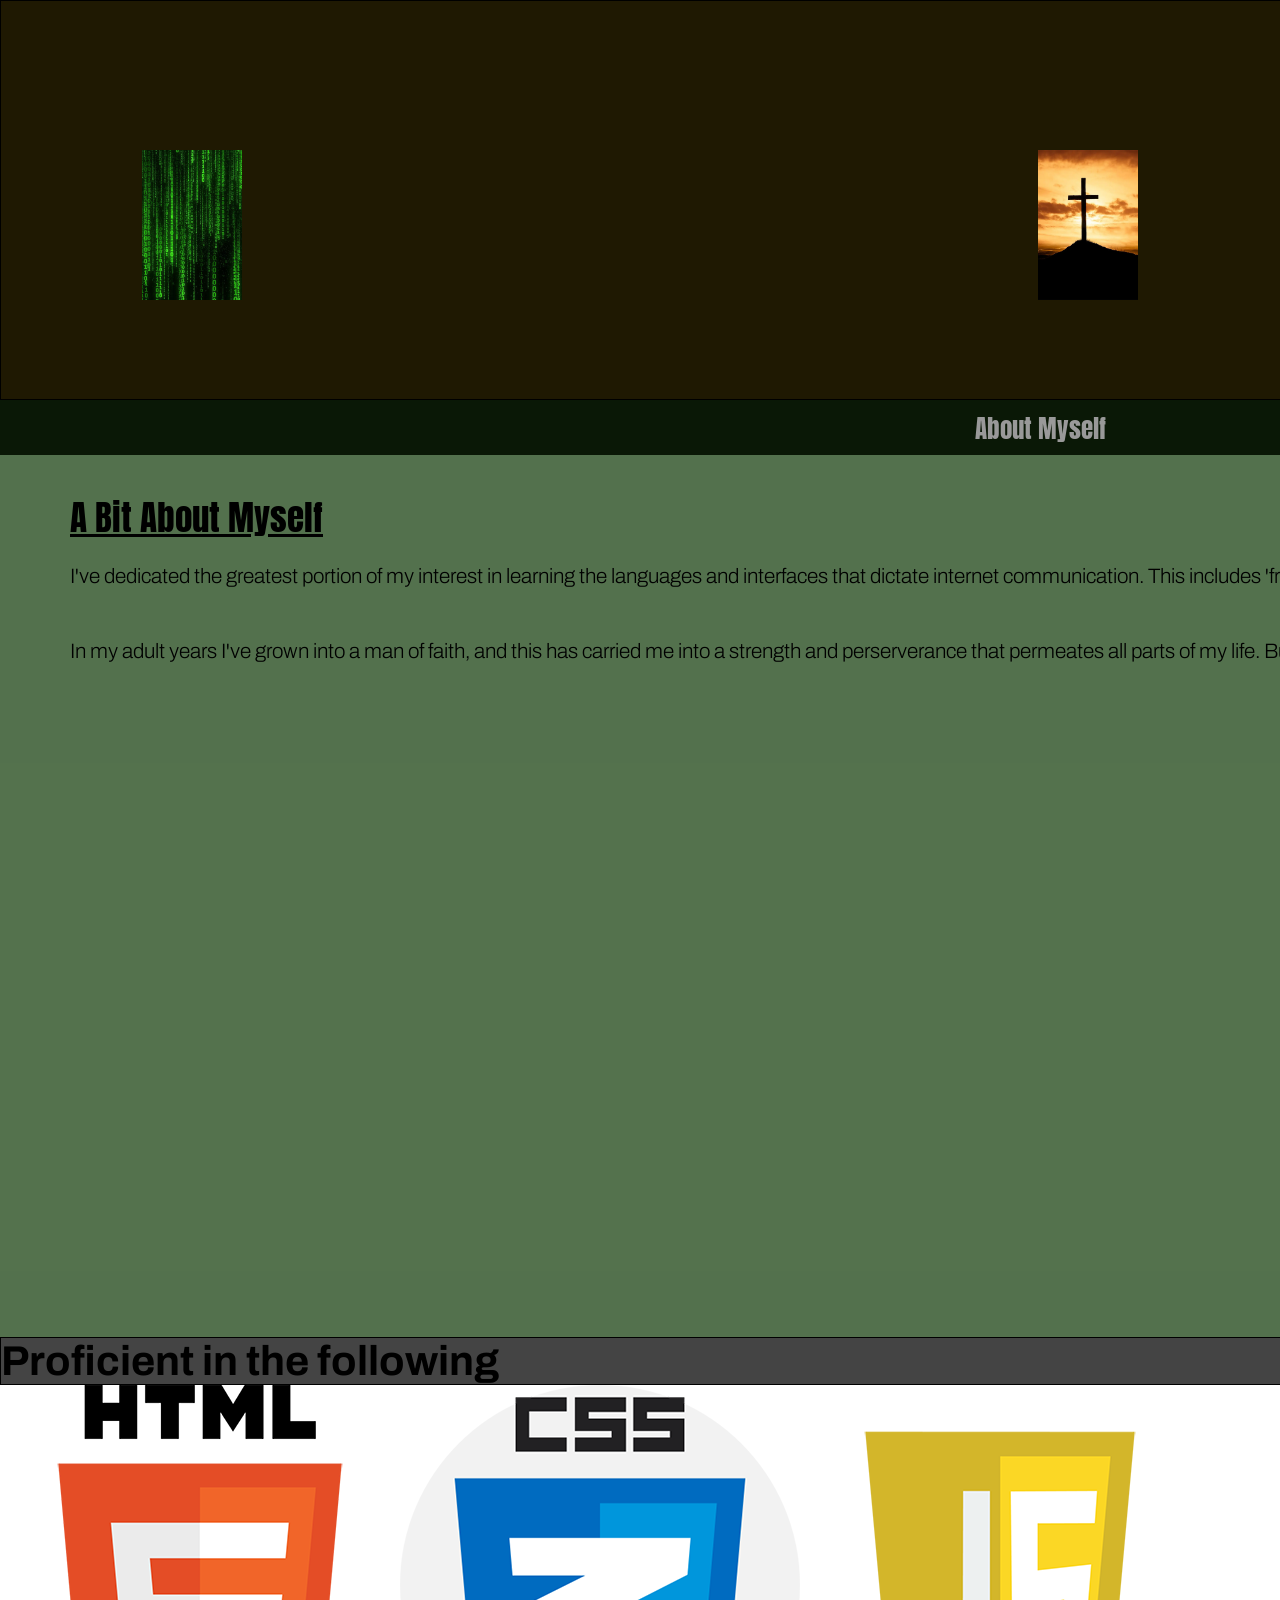
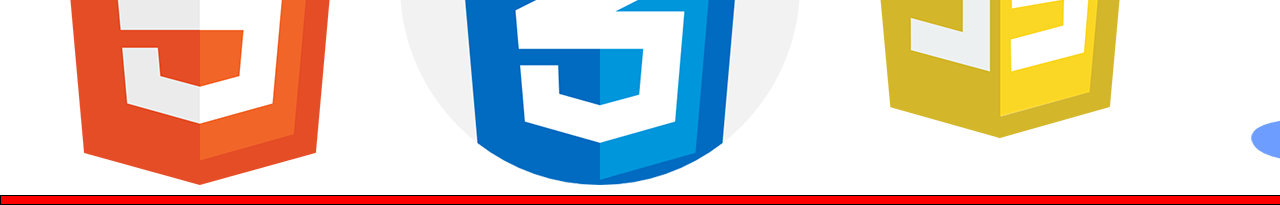
==== index.html @ fcc53cfa "Skills updated" ====
<!DOCTYPE html>
<html lang="en">

<head>
  <meta charset="UTF-8">
  <meta name="viewport" content="width=device-width, initial-scale=1.0">
  <link rel="preconnect" href="https://fonts.googleapis.com">
  <link rel="preconnect" href="https://fonts.gstatic.com" crossorigin>
  <link href="https://fonts.googleapis.com/css2?family=Archivo:ital,wght@0,100..900;1,100..900&display=swap" rel="stylesheet">
  <link rel="preconnect" href="https://fonts.googleapis.com">
  <link rel="preconnect" href="https://fonts.gstatic.com" crossorigin>
  <link href="https://fonts.googleapis.com/css2?family=Anton&family=Archivo:ital,wght@0,100..900;1,100..900&display=swap" rel="stylesheet">
  <link rel="stylesheet" href="css/app.css">
  <script src="scripts/app.js" defer></script>
  <title>Document</title>
</head>

<body>
  <div id="container">
    <div id="header">
      <h1 id="hTitle"></h1>
      <img id="img1" class="image" src="assets/images/matrix.png">
      <img id="img2" class="image" src="assets/images/Cross.png">
      <div id = "leftandright">
        <div id="left"></div>
        <div id="right"></div>
      </div>
    </div>
    <div id="nav">
      <a href="#about" title="About Myself">About Myself</a>
      <a href="#skl" title="My Skills">My Skills</a>
      <a href="#myw" title="My Work">My Work</a>
      <a href="#books" title="What I've Read">Books</a>
      <a href="#movies" title="What I've Seen">Movies</a>
    </div>
    <div id="about">
      <h1>
        A Bit About Myself
      </h1>
      <p>I've dedicated the greatest portion of my interest in learning the languages and interfaces that dictate internet communication. This includes 'front-end' and 'back-end' development. </p>
      <p>In my adult years I've grown into a man of faith, and this has carried me into a strength and perserverance that permeates all parts of my life. But most of all in my capacity to learn. 
      </p>
    </div>
      <div id="room">
      <img id="roompic" src="assets/images/poss1.jpg" alt="room">
    </div>
    <div id="skills">
     <h1>Proficient in the following</h1>
    </div>
    
    <img src="assets/images/HTML5logors.png" alt="HTML5 logo">
    <img src="assets/images/csslogors.png" alt="CSS logo">
    <img src="assets/images/jslogors.png" alt="JS logo">
    <img src="assets/images/javalogors.png" alt="JAVA logo">
    <img src="assets/images/vsclogors.png" alt="VSC logo">
    <img src="assets/images/gitlogors.png" alt="Git logo">
    <img src="assets/images/figmalogors.png" alt="Figma logo">
    <img src="assets/images/xdlogors.png" alt="XD logo">
    <img src="assets/images/PSlogors.png" alt="Photoshop logo">
    <img src="assets/images/illlogors.png" alt="Illustrator logo">
      
      
  

<footer></footer>
</div>
</body>

</html>
---- css/app.css ----
*{
  margin:0;
  padding:0;
  box-sizing:border-box;
  scroll-behavior: smooth;
}

body{
  font-size: 1.3em;
  font-family: "Archivo", sans-serif;
  font-optical-sizing: auto;
  font-weight: 250;
  font-style: normal;
  
}
#container{
  display:grid;
  width: 100%;
  grid-template-columns: repeat(12, 1fr);
  grid-auto-rows: minmax(10px,auto);
  grid-template-areas:
    "hdr hdr hdr hdr hdr hdr hdr hdr hdr hdr hdr hdr"
    "nav nav nav nav nav nav nav nav nav nav nav nav"
    "abt abt abt abt abt abt abt pic pic pic pic pic"
    "abt abt abt abt abt abt abt pic pic pic pic pic"
    "skl skl skl skl skl skl skl skl skl skl skl skl"
    "bks bks bks bks bks bks bks bks bks bks bks bks"
    "mov mov mov mov mov mov mov mov mov mov mov mov"
    "ftr ftr ftr ftr ftr ftr ftr ftr ftr ftr ftr ftr";
}

  #header{
    display: grid;
    grid-area: hdr;
    width:100%;
    height: 400px;
    border: 1px solid #000;
    background: #1f1902;
    color: #fff;
    text-align:center;
    padding-top: 200px;
   }
  #header>h1{
    position: absolute;
    width: 100%;
    top: 200px;
    margin: 0 auto;
    text-align:center;
    font-family: "Archivo", sans-serif;
    font-optical-sizing: auto;
    font-weight: 250;
    font-style: normal;
    font-size: 1.5em;
}

.image{
  position: absolute;
  top: 0;
  left: 50%;
  transform: translateX(-50%);
  transition: all 1s ease;
  width: 100px;
  height: 150px;
}
#leftandright{
  position: relative;
  height: 100px;
  top: 100px;
}
#left{
  position: relative;
  float:left;
  left: 14%;
}
#right{
  position: absolute;
  float:left;
  right: 13.7%;
}
#nav{
  display: grid;
  grid-area: nav;
  grid-template-columns: repeat(5, 1fr);
  padding: 0 20%;
  width: 100%;
  height: 55px;
  background: #0a1806;
  padding-top: 10px; 
  text-align:center;
}

#nav>a{
  font-family: "Anton", sans-serif;
  font-weight:50;
  font-style: normal;
  color: #999;
  text-decoration: none;
  font-size: 1.2em;
  }
  #about{
    display: grid;
    grid-area: abt;
    grid-template-columns: repeat(1, 1fr);
    grid-template-rows: 75px 75px 75px;
    width:100%;
    padding-top: 35px;
    padding-left:35px;
    padding-right: 70px;
    background: #0b3602b3;
}

    #about>h1{
      display: block;
      width: 100%;
      font-family: "Anton", sans-serif;
      font-weight:50;
      font-style: normal;
      color: #000;
      text-decoration:underline;
      font-size: 1.7em;
     
      padding-left:35px;
    }
    #about>p{
      padding-left:35px;
    }
    #room{
      display:grid;
      grid-area:pic;
      grid-template-columns: repeat(1, 1fr);
      background: #0b3602b3;
      padding-top:70px;
      }
    #roompic{
      width: 90%;
      border: 3px solid #000;
      border-radius: 20px;
      }
  #skills{
    display: grid;
    grid-area: skl;
    width:100%;
    border: 1px solid #000;
    background: #444;
}
  #books{
    display: grid;
    grid-area: bks;
    width:100%;
    border: 1px solid #000;
     background: #666;
}
  #movies{
    display: grid;
    grid-area: mov;
    width:100%;
    border: 1px solid #000;
     background: #777;
}
  footer{
    display: grid;
    grid-area: ftr;
    background: red;
    border: 1px solid #000;
}
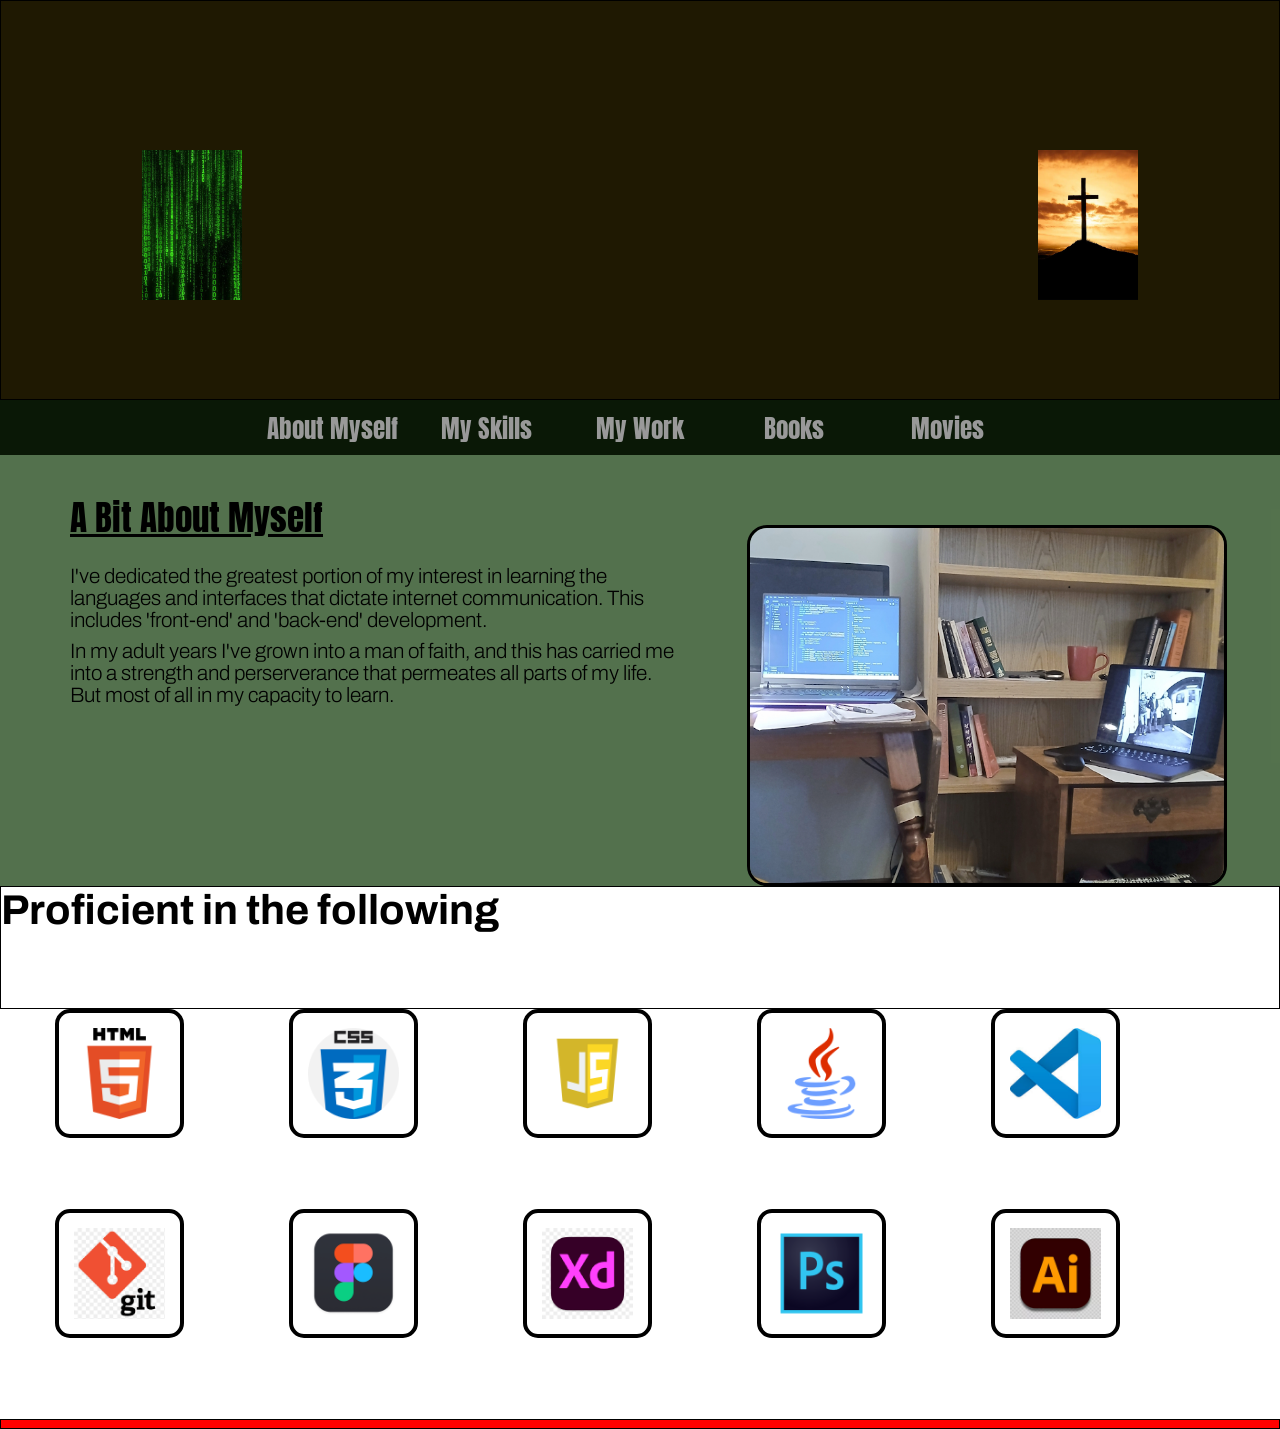
==== commit 08f7a8f0: "Graphical skills update" ====
--- a/index.html
+++ b/index.html
@@ -47,18 +47,18 @@
     <div id="skills">
      <h1>Proficient in the following</h1>
     </div>
-    
-    <img src="assets/images/HTML5logors.png" alt="HTML5 logo">
-    <img src="assets/images/csslogors.png" alt="CSS logo">
-    <img src="assets/images/jslogors.png" alt="JS logo">
-    <img src="assets/images/javalogors.png" alt="JAVA logo">
-    <img src="assets/images/vsclogors.png" alt="VSC logo">
-    <img src="assets/images/gitlogors.png" alt="Git logo">
-    <img src="assets/images/figmalogors.png" alt="Figma logo">
-    <img src="assets/images/xdlogors.png" alt="XD logo">
-    <img src="assets/images/PSlogors.png" alt="Photoshop logo">
-    <img src="assets/images/illlogors.png" alt="Illustrator logo">
-      
+    <div id="skillsL">
+    <img class="sLogo" src="assets/images/HTML5logors.png" alt="HTML5 logo">
+    <img class="sLogo" src="assets/images/csslogors.png" alt="CSS logo">
+    <img class="sLogo" src="assets/images/jslogors.png" alt="JS logo">
+    <img class="sLogo" src="assets/images/javalogors.png" alt="JAVA logo">
+    <img class="sLogo" src="assets/images/vsclogors.png" alt="VSC logo">
+    <img class="sLogo" src="assets/images/gitlogors.png" alt="Git logo">
+    <img class="sLogo" src="assets/images/figmalogors.png" alt="Figma logo">
+    <img class="sLogo" src="assets/images/xdlogors.png" alt="XD logo">
+    <img class="sLogo" src="assets/images/PSlogors.png" alt="Photoshop logo">
+    <img class="sLogo" src="assets/images/illlogors.png" alt="Illustrator logo">
+    </div> 
       
   
 
--- a/css/app.css
+++ b/css/app.css
@@ -24,7 +24,7 @@
     "abt abt abt abt abt abt abt pic pic pic pic pic"
     "abt abt abt abt abt abt abt pic pic pic pic pic"
     "skl skl skl skl skl skl skl skl skl skl skl skl"
-    "bks bks bks bks bks bks bks bks bks bks bks bks"
+    "slk slk slk slk slk slk slk slk slk slk slk slk"
     "mov mov mov mov mov mov mov mov mov mov mov mov"
     "ftr ftr ftr ftr ftr ftr ftr ftr ftr ftr ftr ftr";
 }
@@ -139,10 +139,25 @@
   #skills{
     display: grid;
     grid-area: skl;
+    padding-bottom: 75px;
     width:100%;
     border: 1px solid #000;
-    background: #444;
-}
+   }
+  #skillsL{
+    display: grid;
+    grid-area: slk;
+    width: 100%;
+    grid-template-columns: repeat(5, 1fr);
+    grid-template-rows:200px 200px;
+    padding:0 55px;
+  }
+  .sLogo{
+    width:55%;
+    padding: 15px;
+    
+    border: 4px solid #000;
+    border-radius: 15px;
+  }
   #books{
     display: grid;
     grid-area: bks;
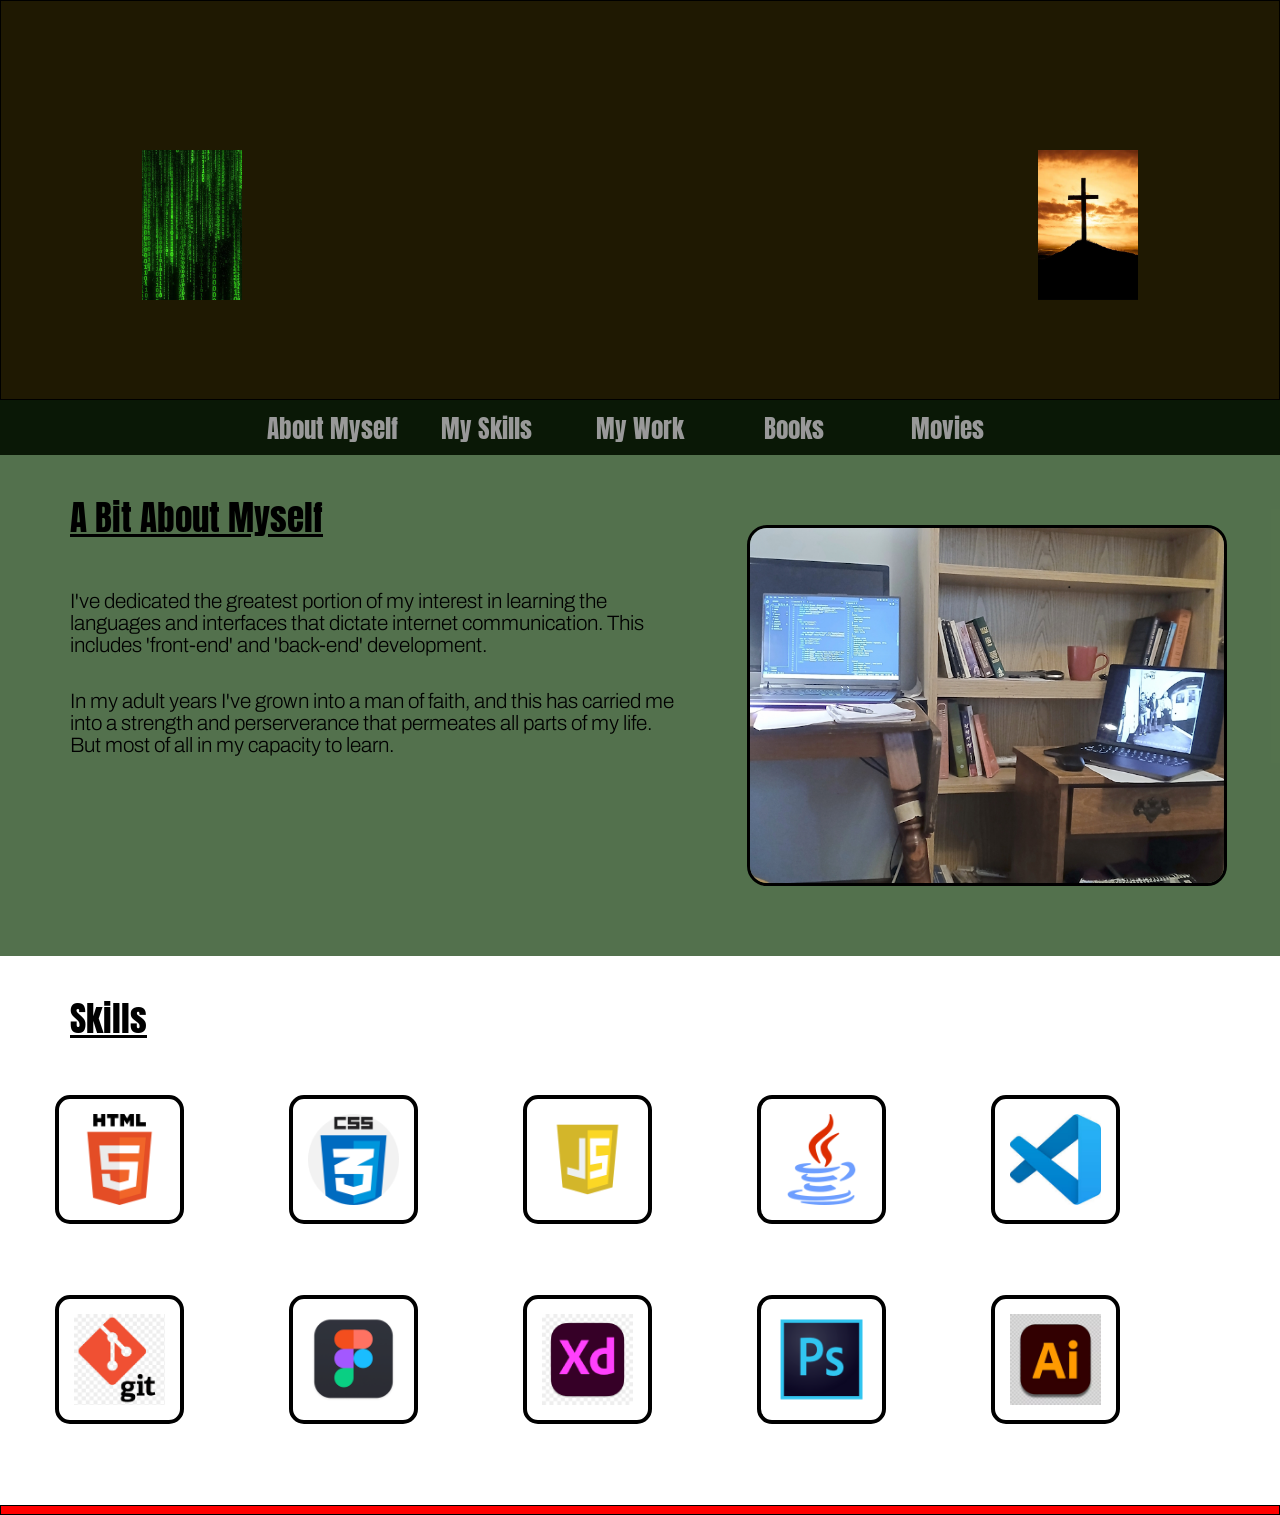
==== commit c0e01d4f: "Positioning Skills update" ====
--- a/index.html
+++ b/index.html
@@ -28,7 +28,7 @@
     </div>
     <div id="nav">
       <a href="#about" title="About Myself">About Myself</a>
-      <a href="#skl" title="My Skills">My Skills</a>
+      <a href="#skills" title="My Skills">My Skills</a>
       <a href="#myw" title="My Work">My Work</a>
       <a href="#books" title="What I've Read">Books</a>
       <a href="#movies" title="What I've Seen">Movies</a>
@@ -45,7 +45,7 @@
       <img id="roompic" src="assets/images/poss1.jpg" alt="room">
     </div>
     <div id="skills">
-     <h1>Proficient in the following</h1>
+     <h1>Skills</h1>
     </div>
     <div id="skillsL">
     <img class="sLogo" src="assets/images/HTML5logors.png" alt="HTML5 logo">
--- a/css/app.css
+++ b/css/app.css
@@ -101,15 +101,13 @@
     display: grid;
     grid-area: abt;
     grid-template-columns: repeat(1, 1fr);
-    grid-template-rows: 75px 75px 75px;
+    grid-template-rows: 100px 100px 90px;
     width:100%;
-    padding-top: 35px;
-    padding-left:35px;
+    padding:35px;
     padding-right: 70px;
     background: #0b3602b3;
 }
-
-    #about>h1{
+  #about>h1{
       display: block;
       width: 100%;
       font-family: "Anton", sans-serif;
@@ -118,7 +116,6 @@
       color: #000;
       text-decoration:underline;
       font-size: 1.7em;
-     
       padding-left:35px;
     }
     #about>p{
@@ -130,6 +127,7 @@
       grid-template-columns: repeat(1, 1fr);
       background: #0b3602b3;
       padding-top:70px;
+      padding-bottom: 70px;
       }
     #roompic{
       width: 90%;
@@ -139,10 +137,21 @@
   #skills{
     display: grid;
     grid-area: skl;
-    padding-bottom: 75px;
+    grid-template-columns: repeat(1, 1fr);
+    
+    padding: 35px;
+    padding-left: 70px;
+    padding-bottom: 50px;
     width:100%;
-    border: 1px solid #000;
-   }
+  }
+  #skills>h1{
+    font-family: "Anton", sans-serif;
+      font-weight:50;
+      font-style: normal;
+      color: #000;
+      text-decoration:underline;
+      font-size: 1.7em;
+  }
   #skillsL{
     display: grid;
     grid-area: slk;
@@ -154,7 +163,6 @@
   .sLogo{
     width:55%;
     padding: 15px;
-    
     border: 4px solid #000;
     border-radius: 15px;
   }
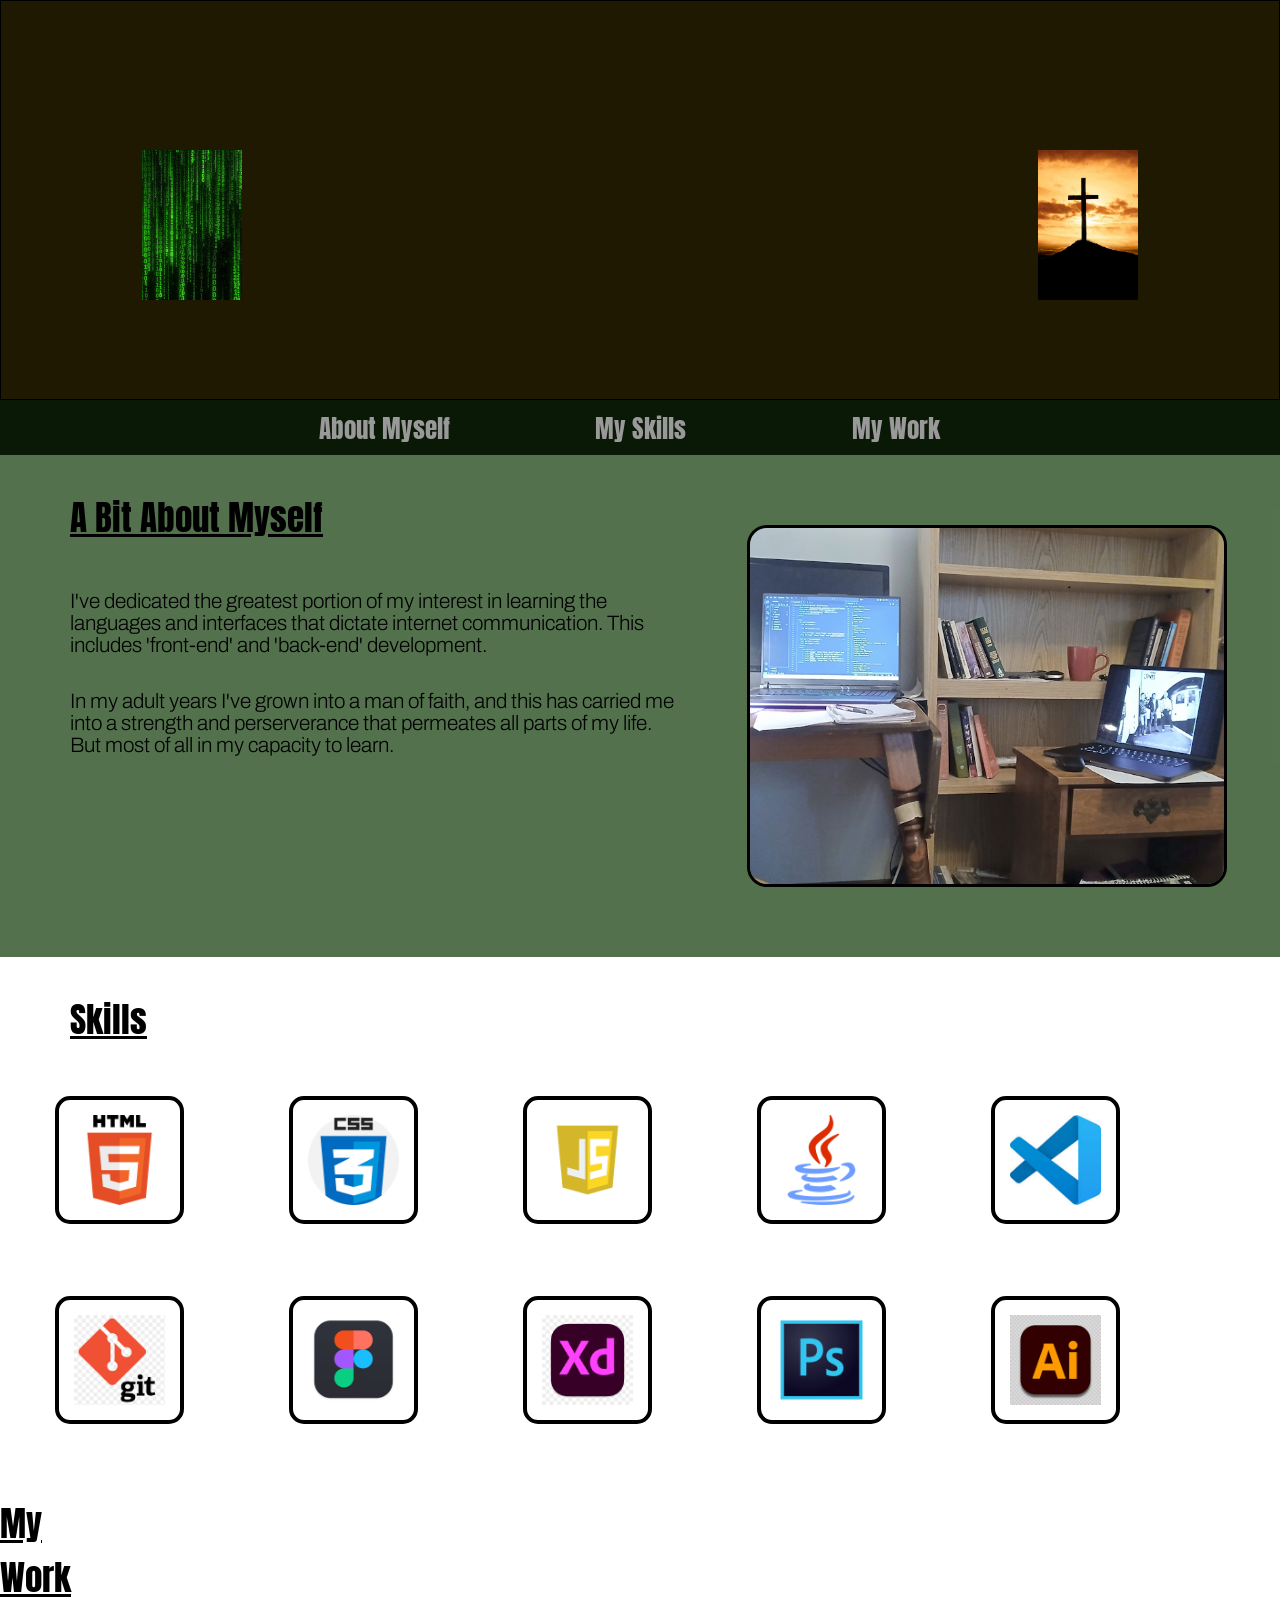
==== commit b799455c: "Added media query" ====
--- a/index.html
+++ b/index.html
@@ -30,8 +30,6 @@
       <a href="#about" title="About Myself">About Myself</a>
       <a href="#skills" title="My Skills">My Skills</a>
       <a href="#myw" title="My Work">My Work</a>
-      <a href="#books" title="What I've Read">Books</a>
-      <a href="#movies" title="What I've Seen">Movies</a>
     </div>
     <div id="about">
       <h1>
@@ -48,17 +46,21 @@
      <h1>Skills</h1>
     </div>
     <div id="skillsL">
-    <img class="sLogo" src="assets/images/HTML5logors.png" alt="HTML5 logo">
-    <img class="sLogo" src="assets/images/csslogors.png" alt="CSS logo">
-    <img class="sLogo" src="assets/images/jslogors.png" alt="JS logo">
-    <img class="sLogo" src="assets/images/javalogors.png" alt="JAVA logo">
-    <img class="sLogo" src="assets/images/vsclogors.png" alt="VSC logo">
-    <img class="sLogo" src="assets/images/gitlogors.png" alt="Git logo">
-    <img class="sLogo" src="assets/images/figmalogors.png" alt="Figma logo">
-    <img class="sLogo" src="assets/images/xdlogors.png" alt="XD logo">
-    <img class="sLogo" src="assets/images/PSlogors.png" alt="Photoshop logo">
-    <img class="sLogo" src="assets/images/illlogors.png" alt="Illustrator logo">
+      <img class="sLogo" src="assets/images/HTML5logors.png" alt="HTML5 logo">
+      <img class="sLogo" src="assets/images/csslogors.png" alt="CSS logo">
+      <img class="sLogo" src="assets/images/jslogors.png" alt="JS logo">
+      <img class="sLogo" src="assets/images/javalogors.png" alt="JAVA logo">
+      <img class="sLogo" src="assets/images/vsclogors.png" alt="VSC logo">
+      <img class="sLogo" src="assets/images/gitlogors.png" alt="Git logo">
+      <img class="sLogo" src="assets/images/figmalogors.png" alt="Figma logo">
+      <img class="sLogo" src="assets/images/xdlogors.png" alt="XD logo">
+      <img class="sLogo" src="assets/images/PSlogors.png" alt="Photoshop logo">
+      <img class="sLogo" src="assets/images/illlogors.png" alt="Illustrator logo">
     </div> 
+    <div id="myWork">
+      <h1>My Work</h1>
+    </div>
+   
       
   
 
--- a/css/app.css
+++ b/css/app.css
@@ -80,7 +80,7 @@
 #nav{
   display: grid;
   grid-area: nav;
-  grid-template-columns: repeat(5, 1fr);
+  grid-template-columns: repeat(3, 1fr);
   padding: 0 20%;
   width: 100%;
   height: 55px;
@@ -138,7 +138,6 @@
     display: grid;
     grid-area: skl;
     grid-template-columns: repeat(1, 1fr);
-    
     padding: 35px;
     padding-left: 70px;
     padding-bottom: 50px;
@@ -160,29 +159,63 @@
     grid-template-rows:200px 200px;
     padding:0 55px;
   }
-  .sLogo{
-    width:55%;
-    padding: 15px;
-    border: 4px solid #000;
-    border-radius: 15px;
-  }
-  #books{
-    display: grid;
-    grid-area: bks;
-    width:100%;
-    border: 1px solid #000;
-     background: #666;
-}
-  #movies{
-    display: grid;
-    grid-area: mov;
-    width:100%;
-    border: 1px solid #000;
-     background: #777;
-}
+    .sLogo{
+      width:55%;
+      padding: 15px;
+      border: 4px solid #000;
+      border-radius: 15px;
+    }
+  #myWork{
+  }
+    #myWork>h1{
+      font-family: "Anton", sans-serif;
+      font-weight:50;
+      font-style: normal;
+      color: #000;
+      text-decoration:underline;
+      font-size: 1.7em; 
+    }
   footer{
     display: grid;
     grid-area: ftr;
     background: red;
     border: 1px solid #000;
+}
+
+/* /////////////////////////////////////////////// */
+/* //////////////// MEDIA QUERY ////////////////// */
+@media(max-width: 1030px)
+{
+  #header{
+      width: 100%;
+      grid-template-rows: repeat(2, 1fr);
+      grid-template-columns: repeat(1, 1fr);
+      padding: 5px 20px;
+      text-align: justify;
+      justify-items: center;
+    }
+ 
+    #nav{
+      width: 75%;
+    }
+    #room{
+      display: grid;
+      grid-area: cas;
+      background: #f00;
+      padding-right: 10%;
+      padding-top: 50px;
+      background-image: linear-gradient(180deg, #555 0%, #666 35%, #666 100%);
+      justify-content: space-evenly;
+      grid-template-columns: repeat(2,300px);
+      grid-template-rows: repeat(3, 1fr); 
+    }
+  .skills{
+    display: grid;
+    width:75%;
+    border: 4px #000 solid;
+    border-radius: 15px;
+    margin: 15px;
+    background: #999;
+   } 
+  }
 }
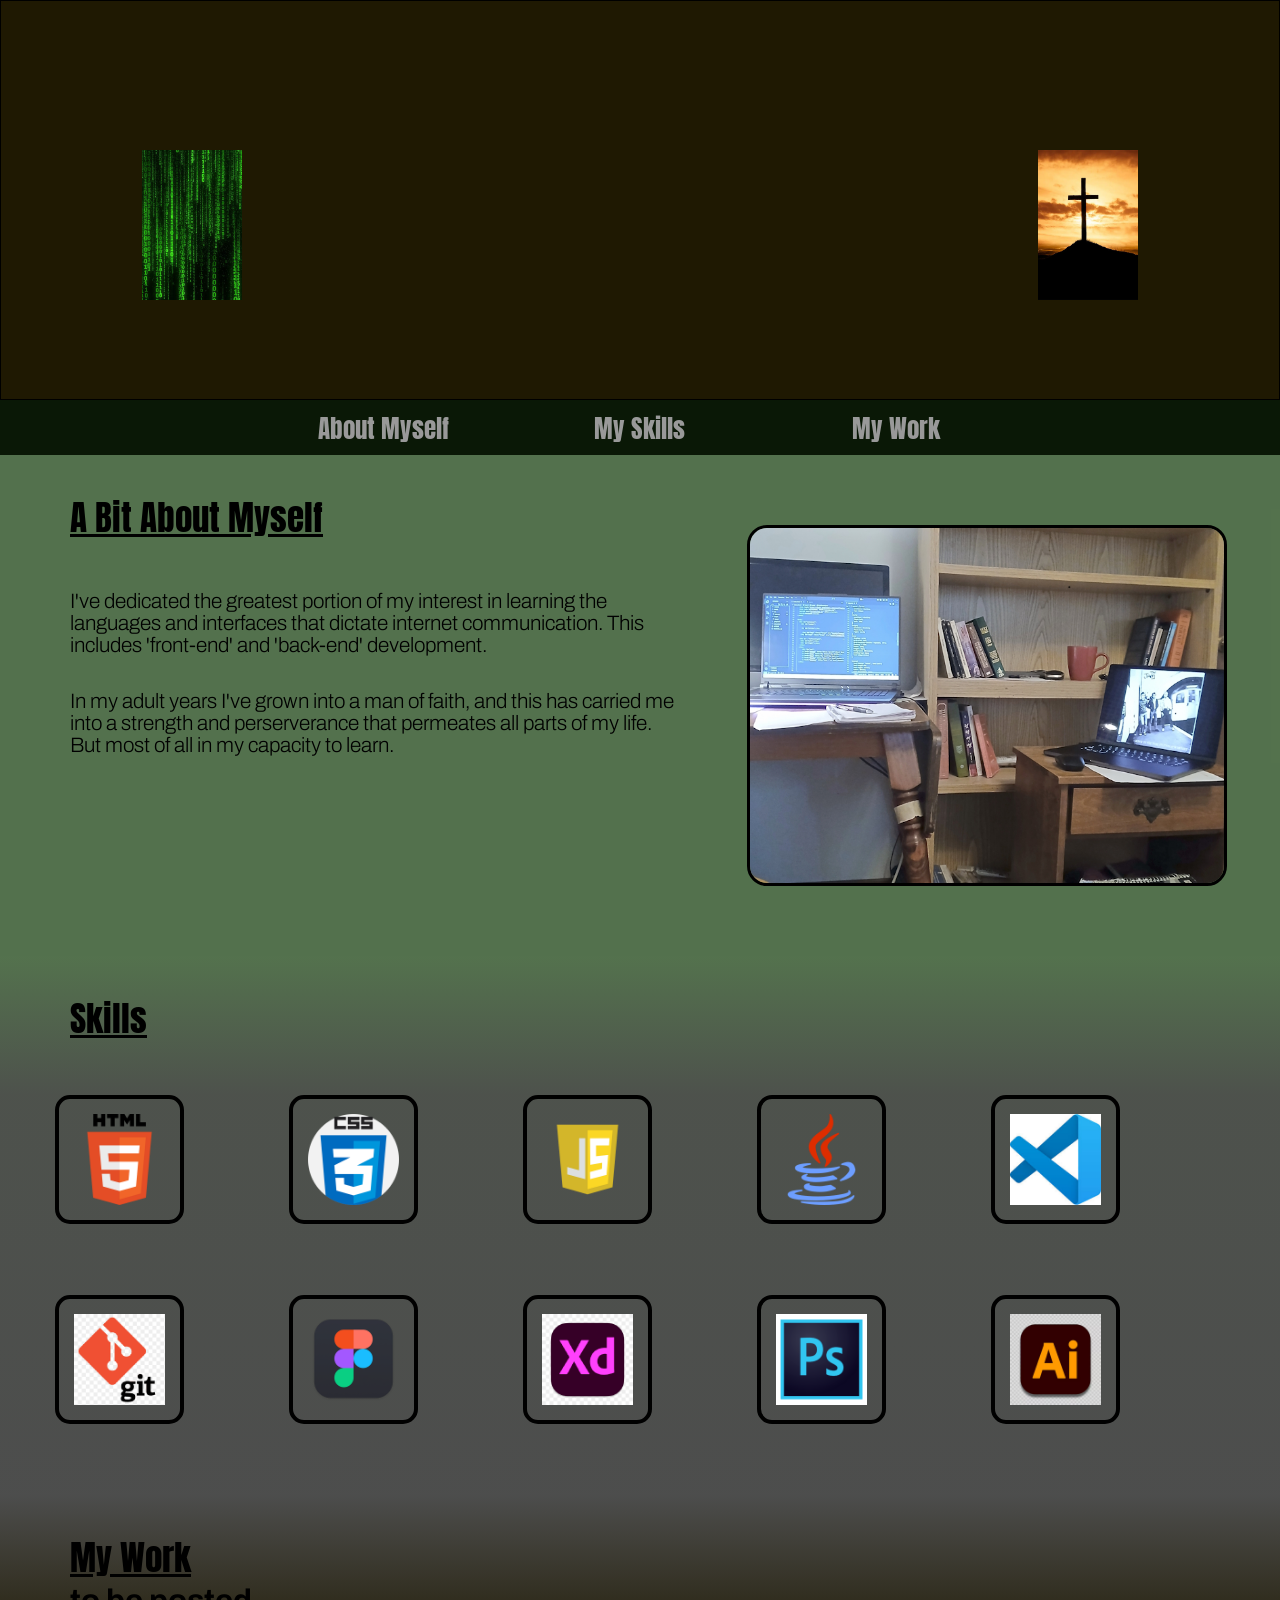
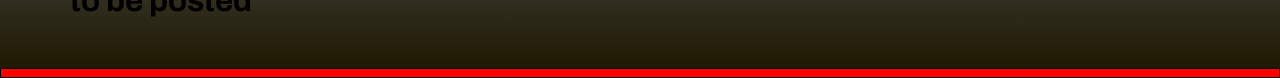
==== commit 14634f49: "Added linear gradient to MyWork" ====
--- a/index.html
+++ b/index.html
@@ -59,6 +59,7 @@
     </div> 
     <div id="myWork">
       <h1>My Work</h1>
+      <h2>to be posted</h2>
     </div>
    
       
--- a/css/app.css
+++ b/css/app.css
@@ -25,7 +25,7 @@
     "abt abt abt abt abt abt abt pic pic pic pic pic"
     "skl skl skl skl skl skl skl skl skl skl skl skl"
     "slk slk slk slk slk slk slk slk slk slk slk slk"
-    "mov mov mov mov mov mov mov mov mov mov mov mov"
+    "myw myw myw myw myw myw myw myw myw myw myw myw"
     "ftr ftr ftr ftr ftr ftr ftr ftr ftr ftr ftr ftr";
 }
 
@@ -120,6 +120,11 @@
     }
     #about>p{
       padding-left:35px;
+      font-family: "Archivo", sans-serif;
+    font-optical-sizing: auto;
+    font-weight: 250;
+    font-style: normal;
+    font-size: 1em;
     }
     #room{
       display:grid;
@@ -142,6 +147,7 @@
     padding-left: 70px;
     padding-bottom: 50px;
     width:100%;
+    background:linear-gradient(to bottom,#0b3602b3,#020800b3);
   }
   #skills>h1{
     font-family: "Anton", sans-serif;
@@ -158,6 +164,7 @@
     grid-template-columns: repeat(5, 1fr);
     grid-template-rows:200px 200px;
     padding:0 55px;
+    background:linear-gradient(to bottom,#020800b3,#010201b3);
   }
     .sLogo{
       width:55%;
@@ -166,6 +173,15 @@
       border-radius: 15px;
     }
   #myWork{
+    display: grid;
+    grid-area: myw;
+    grid-template-columns: repeat(1, 1fr);
+    padding: 35px;
+    padding-left: 70px;
+    padding-bottom: 50px;
+    width:100%;
+    background:linear-gradient(to bottom,#010201b3,#1f1902);
+
   }
     #myWork>h1{
       font-family: "Anton", sans-serif;
@@ -173,7 +189,7 @@
       font-style: normal;
       color: #000;
       text-decoration:underline;
-      font-size: 1.7em; 
+      font-size: 1.7em;
     }
   footer{
     display: grid;
@@ -184,38 +200,32 @@
 
 /* /////////////////////////////////////////////// */
 /* //////////////// MEDIA QUERY ////////////////// */
-@media(max-width: 1030px)
+@media(max-width:1050px)
 {
-  #header{
-      width: 100%;
-      grid-template-rows: repeat(2, 1fr);
-      grid-template-columns: repeat(1, 1fr);
-      padding: 5px 20px;
-      text-align: justify;
-      justify-items: center;
-    }
  
-    #nav{
-      width: 75%;
-    }
-    #room{
-      display: grid;
-      grid-area: cas;
-      background: #f00;
-      padding-right: 10%;
-      padding-top: 50px;
-      background-image: linear-gradient(180deg, #555 0%, #666 35%, #666 100%);
-      justify-content: space-evenly;
-      grid-template-columns: repeat(2,300px);
-      grid-template-rows: repeat(3, 1fr); 
-    }
-  .skills{
-    display: grid;
-    width:75%;
-    border: 4px #000 solid;
-    border-radius: 15px;
-    margin: 15px;
-    background: #999;
-   } 
-  }
+ 
+#header>h1{
+  font-weight: 150;
+  font-size: 1em;
+}
+ #about>p{
+  padding-left:25px;
+  font-size: .75em;
+}
+#nav>a{
+  font-weight:50;
+  font-size: .9em;
+}
+#skillsL{
+  grid-template-rows:150px 150px;
+  padding:0 70px;
+  
+}
+
+.sLogo{
+  width:65%;
+  padding: 5px;
+ 
+}  
+
 }
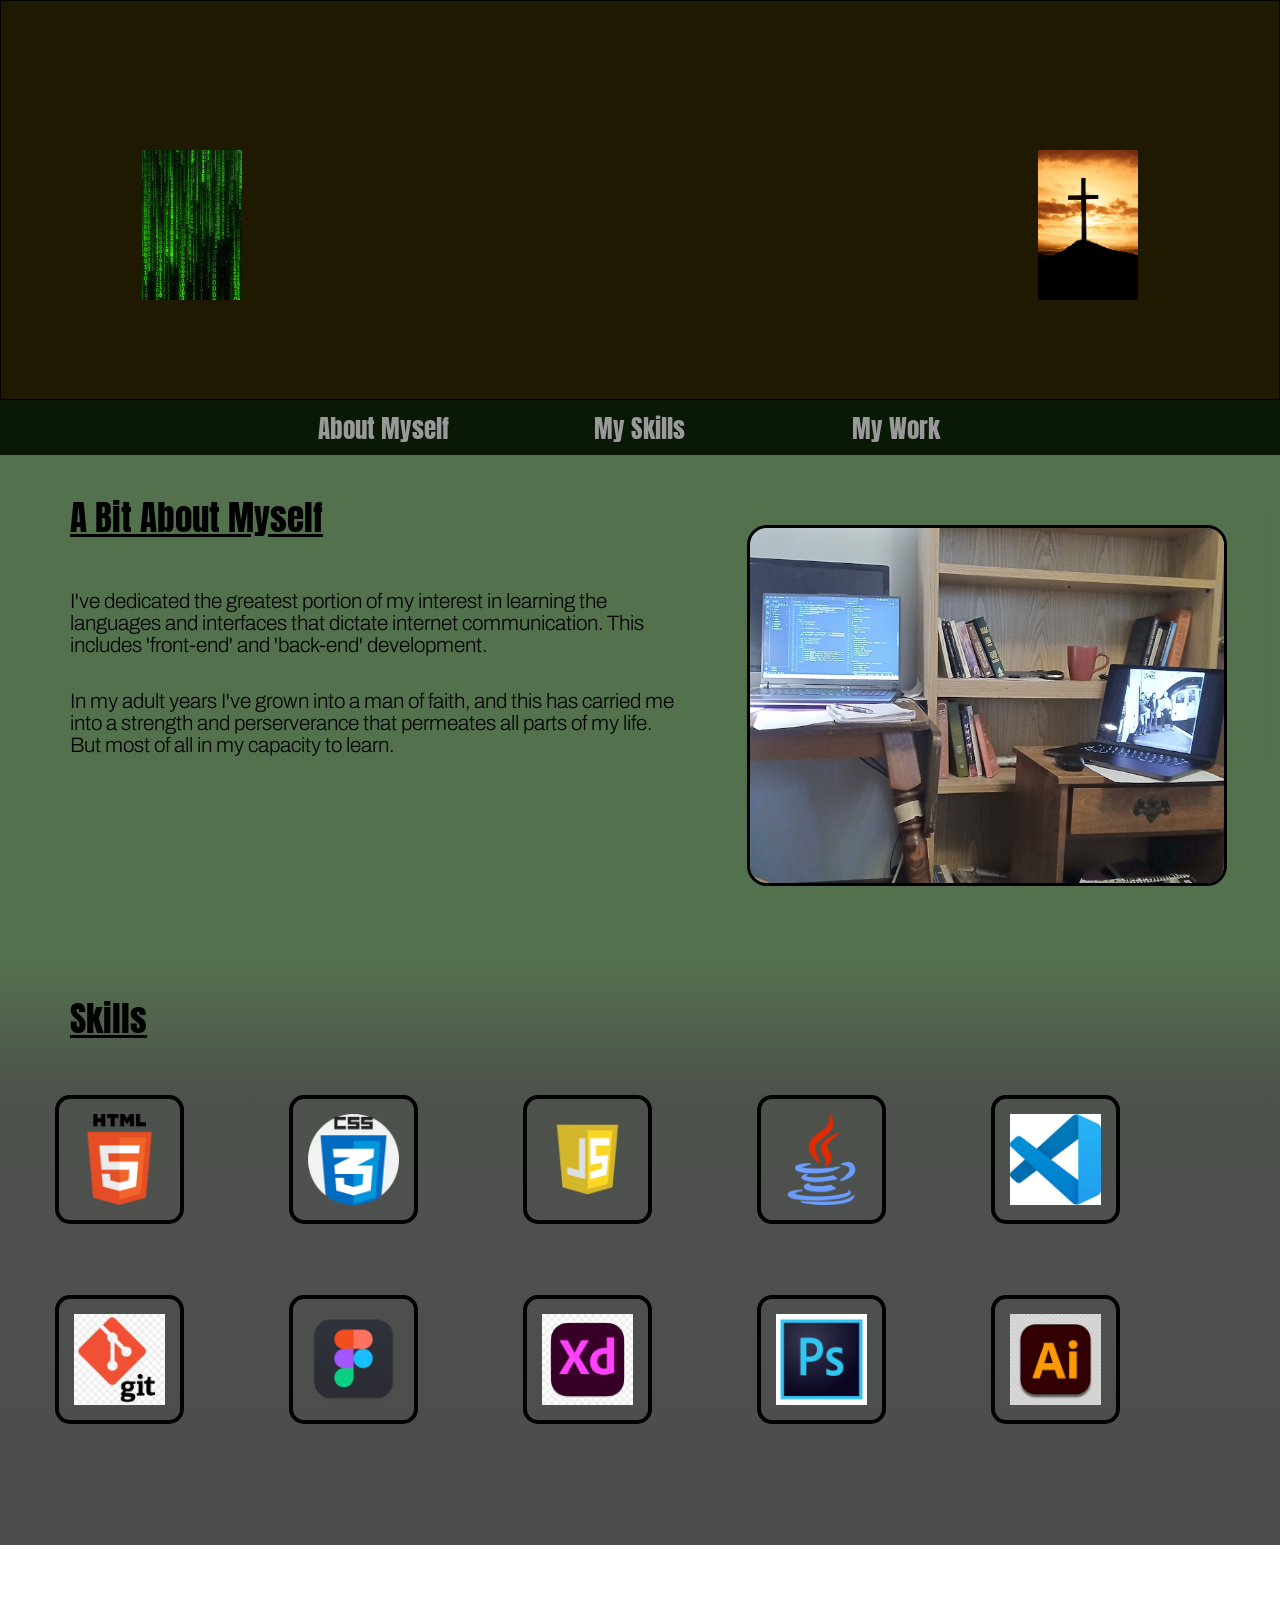
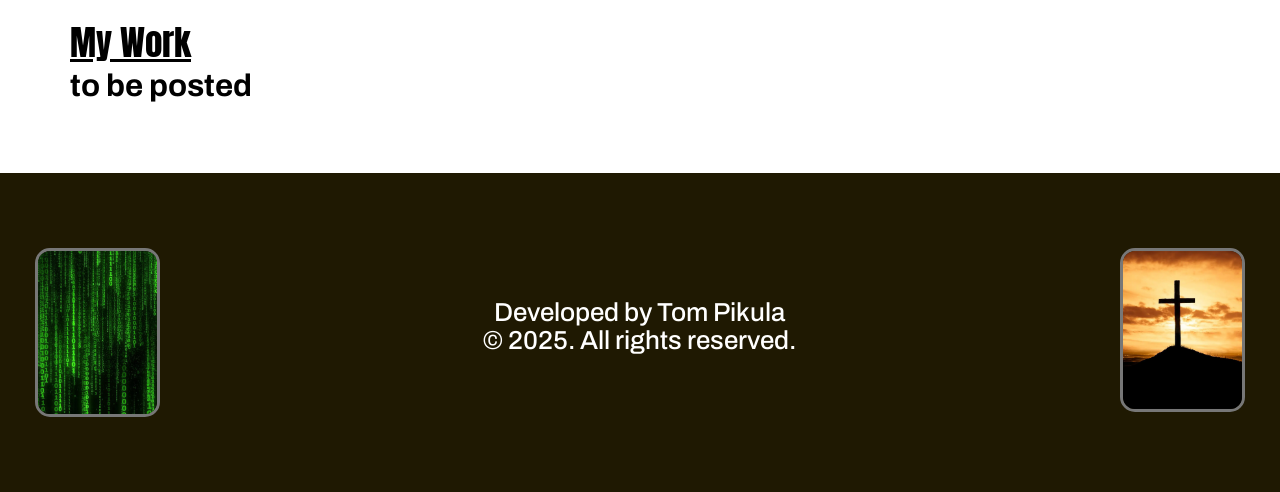
==== commit 5af37d2d: "Added footer" ====
--- a/index.html
+++ b/index.html
@@ -1,6 +1,5 @@
 <!DOCTYPE html>
 <html lang="en">
-
 <head>
   <meta charset="UTF-8">
   <meta name="viewport" content="width=device-width, initial-scale=1.0">
@@ -14,7 +13,6 @@
   <script src="scripts/app.js" defer></script>
   <title>Document</title>
 </head>
-
 <body>
   <div id="container">
     <div id="header">
@@ -61,11 +59,18 @@
       <h1>My Work</h1>
       <h2>to be posted</h2>
     </div>
-   
-      
-  
-
-<footer></footer>
+    <footer>
+      <img id="fMatrix" src="assets/images/matrix.png" alt="Matrix screen">
+      <div id="fText">
+      <p>
+        Developed by Tom Pikula
+      </p>
+      <p>
+        &copy 2025. All rights reserved.
+      </p>
+    </div>
+      <img id="fCross" src="assets/images/Cross.png" alt="footer Cross">
+    </footer>
 </div>
 </body>
 
--- a/css/app.css
+++ b/css/app.css
@@ -164,6 +164,7 @@
     grid-template-columns: repeat(5, 1fr);
     grid-template-rows:200px 200px;
     padding:0 55px;
+    padding-bottom: 50px;
     background:linear-gradient(to bottom,#020800b3,#010201b3);
   }
     .sLogo{
@@ -176,12 +177,8 @@
     display: grid;
     grid-area: myw;
     grid-template-columns: repeat(1, 1fr);
-    padding: 35px;
-    padding-left: 70px;
-    padding-bottom: 50px;
-    width:100%;
-    background:linear-gradient(to bottom,#010201b3,#1f1902);
-
+    padding: 70px;
+    width:100%;
   }
     #myWork>h1{
       font-family: "Anton", sans-serif;
@@ -191,12 +188,34 @@
       text-decoration:underline;
       font-size: 1.7em;
     }
-  footer{
-    display: grid;
-    grid-area: ftr;
-    background: red;
-    border: 1px solid #000;
-}
+    footer{
+      display: grid;
+      grid-area: ftr;
+      grid-template-columns: 125px auto 125px;
+      grid-template-rows: auto auto auto;
+      padding: 75px 35px;
+      text-align:center;
+      background: #1f1902;
+    }
+    #fMatrix{
+      width: 100%;
+      border: 3px solid #777;
+      border-radius: 15px;
+    }
+    #fText{
+    font-family: "Archivo", sans-serif;
+    font-optical-sizing: auto;
+    font-weight: 500;
+    font-style: bold;
+    font-size: 1.25em;
+    padding-top: 50px;
+    color:#fff;
+    }
+    #fCross{
+      width: 100%; 
+      border: 3px solid #777;
+      border-radius: 15px;
+    }
 
 /* /////////////////////////////////////////////// */
 /* //////////////// MEDIA QUERY ////////////////// */
@@ -225,7 +244,8 @@
 .sLogo{
   width:65%;
   padding: 5px;
- 
 }  
 
+
+
 }
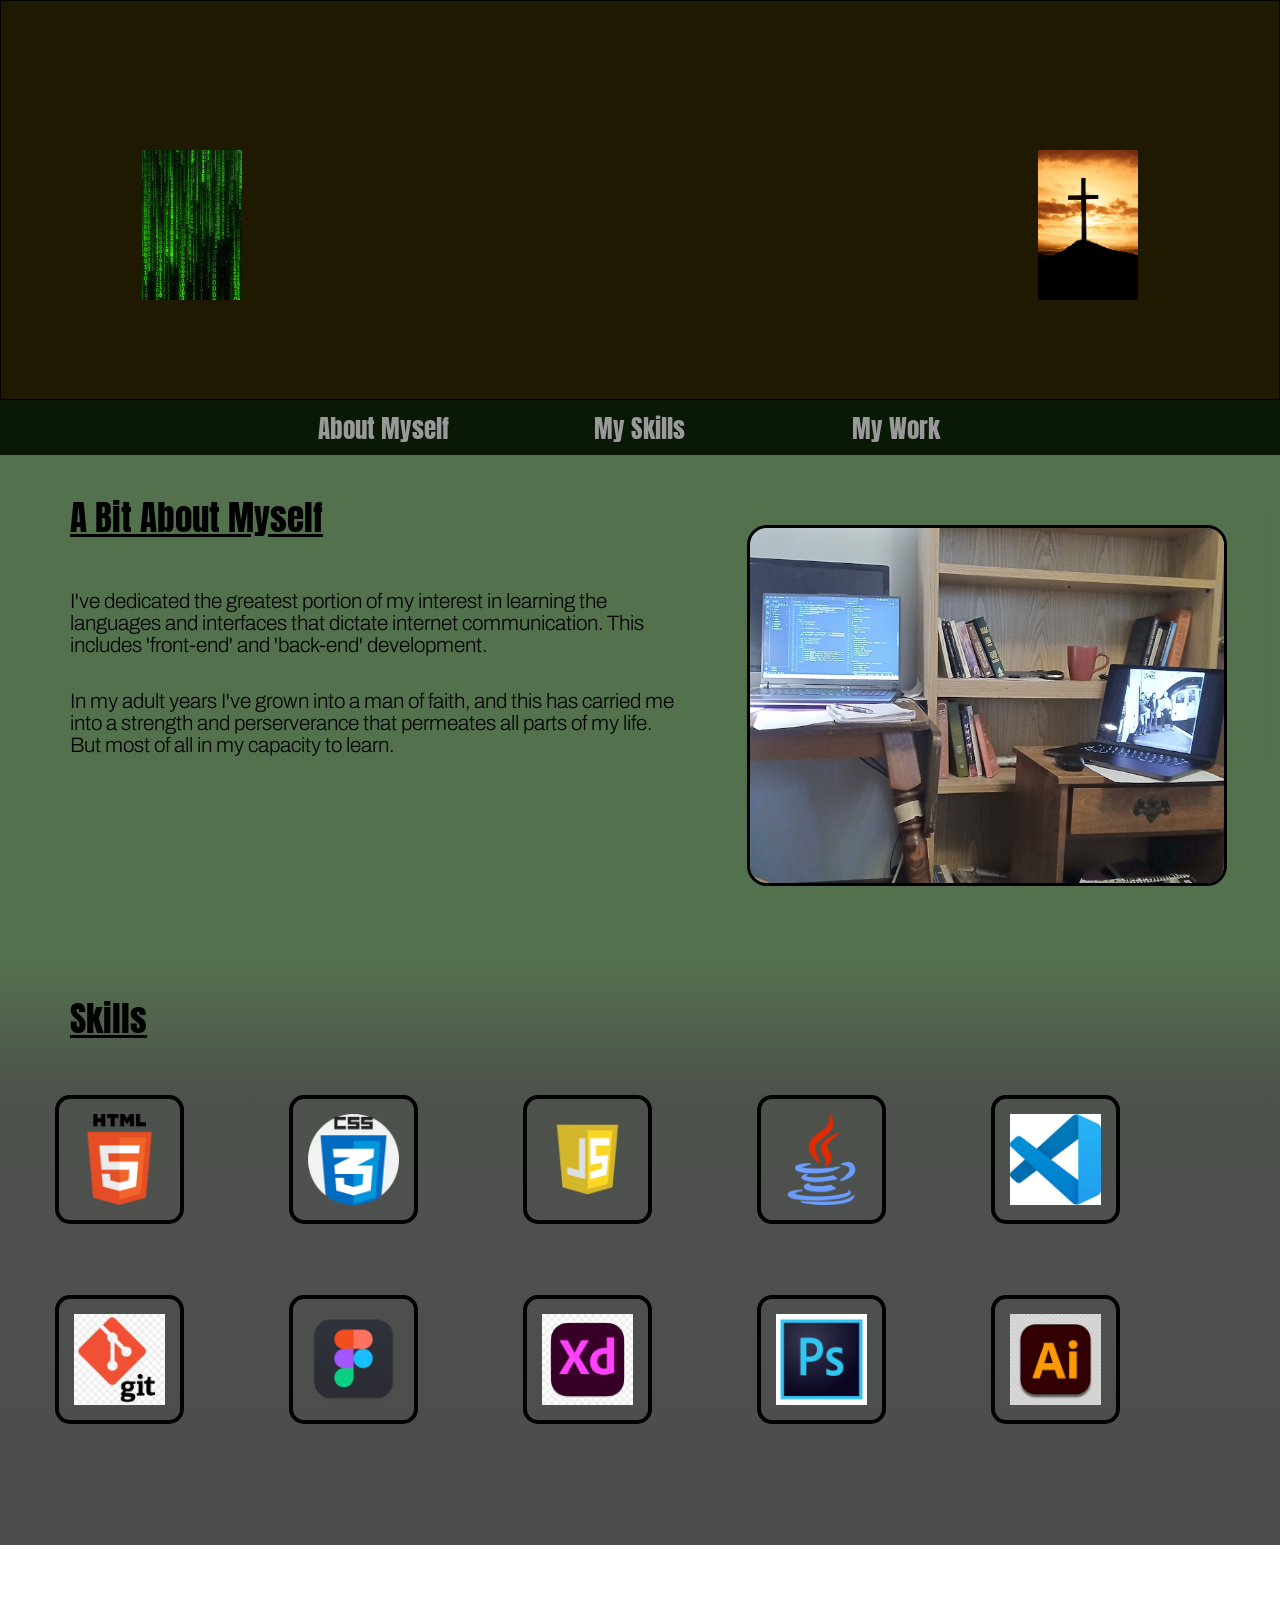
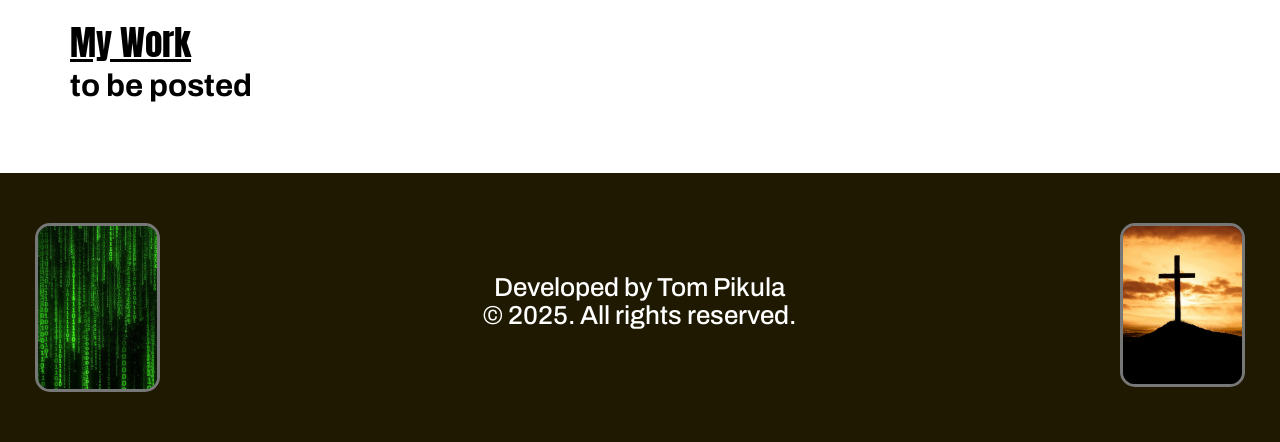
==== commit 7148111f: "Finishing Touches v1" ====
--- a/index.html
+++ b/index.html
@@ -27,7 +27,7 @@
     <div id="nav">
       <a href="#about" title="About Myself">About Myself</a>
       <a href="#skills" title="My Skills">My Skills</a>
-      <a href="#myw" title="My Work">My Work</a>
+      <a href="#myWork" title="My Work">My Work</a>
     </div>
     <div id="about">
       <h1>
--- a/css/app.css
+++ b/css/app.css
@@ -193,7 +193,7 @@
       grid-area: ftr;
       grid-template-columns: 125px auto 125px;
       grid-template-rows: auto auto auto;
-      padding: 75px 35px;
+      padding: 50px 35px;
       text-align:center;
       background: #1f1902;
     }
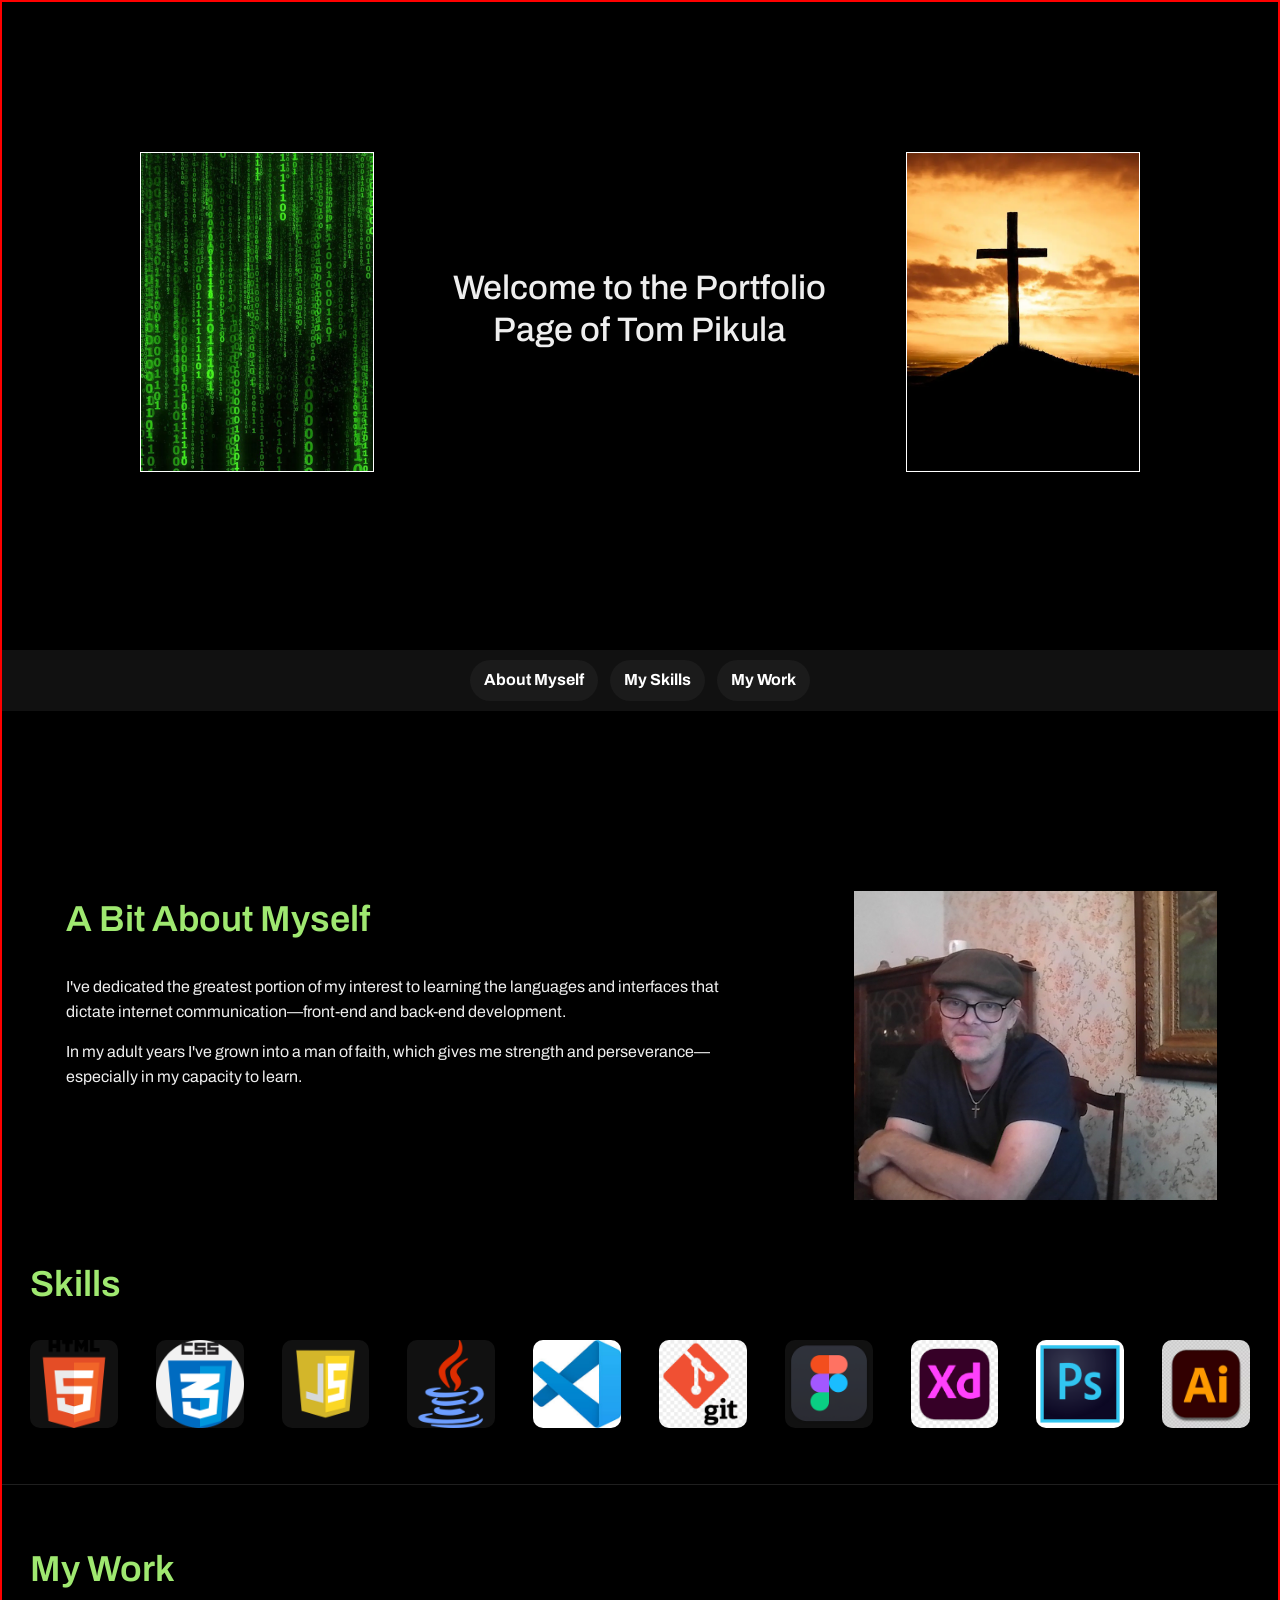
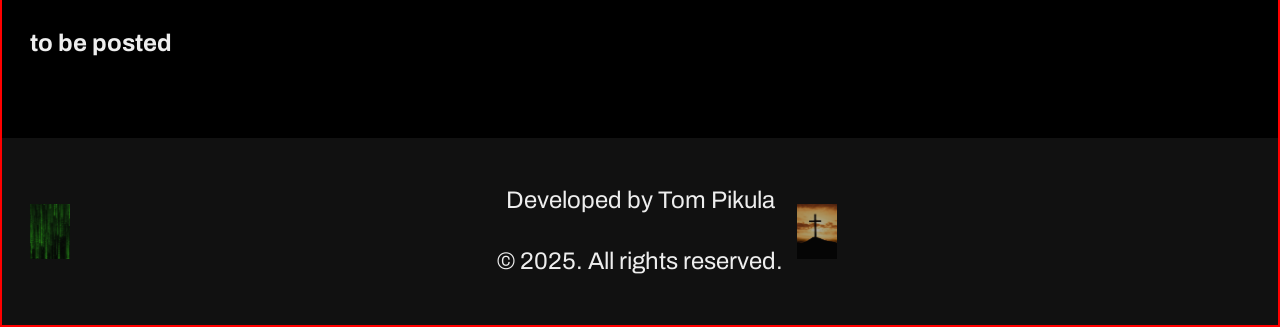
==== commit 604b95a2: "added main body" ====
--- a/index.html
+++ b/index.html
@@ -1,84 +1,88 @@
 <!DOCTYPE html>
 <html lang="en">
 <head>
-  <meta charset="UTF-8">
-  <meta name="viewport" content="width=device-width, initial-scale=1.0">
+  <meta charset="UTF-8" />
+  <meta name="viewport" content="width=device-width, initial-scale=1" />
+  <!-- Lighter, readable headline -->
   <link rel="preconnect" href="https://fonts.googleapis.com">
   <link rel="preconnect" href="https://fonts.gstatic.com" crossorigin>
-  <link href="https://fonts.googleapis.com/css2?family=Archivo:ital,wght@0,100..900;1,100..900&display=swap" rel="stylesheet">
-  <link rel="preconnect" href="https://fonts.googleapis.com">
-  <link rel="preconnect" href="https://fonts.gstatic.com" crossorigin>
-  <link href="https://fonts.googleapis.com/css2?family=Anton&family=Archivo:ital,wght@0,100..900;1,100..900&display=swap" rel="stylesheet">
-  <link rel="stylesheet" href="css/app.css">
-  <script src="scripts/app.js" defer></script>
-  <title>Document</title>
+  <link href="https://fonts.googleapis.com/css2?family=Archivo:wght@300;400;500;600&display=swap" rel="stylesheet">
+
+  <link rel="stylesheet" href="css/app.css" />
+  <title>Tom Pikula • Portfolio</title>
 </head>
 <body>
   <div id="container">
-    <div id="header">
-      <h1 id="hTitle"></h1>
-      <img id="img1" class="image" src="assets/images/matrix.png">
-      <img id="img2" class="image" src="assets/images/Cross.png">
-      <div id = "leftandright">
-        <div id="left"></div>
-        <div id="right"></div>
+    <!-- Header -->
+    <header id="header" role="banner">
+      <h1 id="hTitle" class="title animate-title" aria-live="polite"></h1>
+
+      <!-- Images (move with labels) -->
+      <div id="img1-wrap" class="image-wrap">
+        <img id="img1" class="image" src="assets/images/matrix.png" alt="Matrix code rain" />
+        <span id="left" class="label" aria-hidden="true">left</span>
       </div>
+      <div id="img2-wrap" class="image-wrap">
+        <img id="img2" class="image" src="assets/images/Cross.png" alt="Cross silhouette" />
+        <span id="right" class="label" aria-hidden="true">right</span>
+      </div>
+    </header>
+
+    <!-- Nav -->
+    <nav id="nav" aria-label="Primary">
+      <a href="#about">About Myself</a>
+      <a href="#skills">My Skills</a>
+      <a href="#myWork">My Work</a>
+    </nav>
+
+    <!-- About -->
+	<section id="about">
+    <div id="aboutText">
+      <h1 class="section-title">A Bit About Myself</h1>
+      <p>I've dedicated the greatest portion of my interest to learning the languages and interfaces that dictate internet communication—front-end and back-end development.</p>
+      <p>In my adult years I've grown into a man of faith, which gives me strength and perseverance—especially in my capacity to learn.</p>
     </div>
-    <div id="nav">
-      <a href="#about" title="About Myself">About Myself</a>
-      <a href="#skills" title="My Skills">My Skills</a>
-      <a href="#myWork" title="My Work">My Work</a>
+	
+    <!-- Feature image -->
+    <div id="room" >
+      <img id="roompic" src="assets/images/poss2.jpg" alt="Tom at a table" />
     </div>
-    <div id="about">
-      <h1>
-        A Bit About Myself
-      </h1>
-      <p>I've dedicated the greatest portion of my interest in learning the languages and interfaces that dictate internet communication. This includes 'front-end' and 'back-end' development. </p>
-      <p>In my adult years I've grown into a man of faith, and this has carried me into a strength and perserverance that permeates all parts of my life. But most of all in my capacity to learn. 
-      </p>
-    </div>
-      <div id="room">
-      <img id="roompic" src="assets/images/poss1.jpg" alt="room">
-    </div>
-    <div id="skills">
-     <h1>Skills</h1>
-    </div>
-    <div id="skillsL">
-      <img class="sLogo" src="assets/images/HTML5logors.png" alt="HTML5 logo">
-      <img class="sLogo" src="assets/images/csslogors.png" alt="CSS logo">
-      <img class="sLogo" src="assets/images/jslogors.png" alt="JS logo">
-      <img class="sLogo" src="assets/images/javalogors.png" alt="JAVA logo">
-      <img class="sLogo" src="assets/images/vsclogors.png" alt="VSC logo">
-      <img class="sLogo" src="assets/images/gitlogors.png" alt="Git logo">
-      <img class="sLogo" src="assets/images/figmalogors.png" alt="Figma logo">
-      <img class="sLogo" src="assets/images/xdlogors.png" alt="XD logo">
-      <img class="sLogo" src="assets/images/PSlogors.png" alt="Photoshop logo">
-      <img class="sLogo" src="assets/images/illlogors.png" alt="Illustrator logo">
-    </div> 
-    <div id="myWork">
-      <h1>My Work</h1>
+	</section>
+	
+    <!-- Skills -->
+    <section id="skills" class="section">
+      <h1 class="section-title">Skills</h1>
+      <div class="skills-logos" aria-label="Skill logos">
+        <img class="sLogo" src="assets/images/HTML5logors.png" alt="HTML5" />
+        <img class="sLogo" src="assets/images/csslogors.png"  alt="CSS" />
+        <img class="sLogo" src="assets/images/jslogors.png"   alt="JavaScript" />
+        <img class="sLogo" src="assets/images/javalogors.png" alt="Java" />
+        <img class="sLogo" src="assets/images/vsclogors.png"  alt="VS Code" />
+        <img class="sLogo" src="assets/images/gitlogors.png"  alt="Git" />
+        <img class="sLogo" src="assets/images/figmalogors.png" alt="Figma" />
+        <img class="sLogo" src="assets/images/xdlogors.png"   alt="Adobe XD" />
+        <img class="sLogo" src="assets/images/PSlogors.png"   alt="Photoshop" />
+        <img class="sLogo" src="assets/images/illlogors.png"  alt="Illustrator" />
+      </div>
+    </section>
+
+    <!-- Work -->
+    <section id="myWork" class="section">
+      <h1 class="section-title">My Work</h1>
       <h2>to be posted</h2>
-    </div>
-    <footer>
-      <img id="fMatrix" src="assets/images/matrix.png" alt="Matrix screen">
+    </section>
+
+    <!-- Footer -->
+    <footer class="footer">
+      <img id="fMatrix" src="assets/images/matrix.png" alt="" aria-hidden="true" />
       <div id="fText">
-      <p>
-        Developed by Tom Pikula
-      </p>
-      <p>
-        &copy 2025. All rights reserved.
-      </p>
-    </div>
-      <img id="fCross" src="assets/images/Cross.png" alt="footer Cross">
+        <p>Developed by Tom Pikula</p>
+        <p>&copy; 2025. All rights reserved.</p>
+      </div>
+      <img id="fCross" src="assets/images/Cross.png" alt="" aria-hidden="true" />
     </footer>
-</div>
+  </div>
+
+  <script src="scripts/app.js" defer></script>
 </body>
-
 </html>
-
-
-
-
-    
-
-  
--- a/css/app.css
+++ b/css/app.css
@@ -1,251 +1,184 @@
-*{
-  margin:0;
-  padding:0;
-  box-sizing:border-box;
-  scroll-behavior: smooth;
+/* ========= Theme & responsive knobs (some set by JS) ========= */
+:root{
+  --h1-size: clamp(20px, 2.6vw + 0.2rem, 34px);  /* smaller + fluid */
+  --h1-weight: 500;                               /* thinner headline */
+  --space: clamp(14px, 2.6vw, 28px);
+  --section-title: clamp(22px, 2.2vw + 8px, 38px);
+  --accent: #9fe870;             /* matrix green */
+  --gap: 7vw;                     /* REQUIRED horizontal gap next to title */
+
+  /* Image centers reported to CSS from JS. Start stacked at 50%/50%. */
+  --img-left-center: 50%;
+  --img-right-center: 50%;
 }
 
+*{box-sizing:border-box}
+html,body{height:100%}
 body{
-  font-size: 1.3em;
-  font-family: "Archivo", sans-serif;
-  font-optical-sizing: auto;
-  font-weight: 250;
-  font-style: normal;
-  
-}
-#container{
-  display:grid;
-  width: 100%;
-  grid-template-columns: repeat(12, 1fr);
-  grid-auto-rows: minmax(10px,auto);
-  grid-template-areas:
-    "hdr hdr hdr hdr hdr hdr hdr hdr hdr hdr hdr hdr"
-    "nav nav nav nav nav nav nav nav nav nav nav nav"
-    "abt abt abt abt abt abt abt pic pic pic pic pic"
-    "abt abt abt abt abt abt abt pic pic pic pic pic"
-    "skl skl skl skl skl skl skl skl skl skl skl skl"
-    "slk slk slk slk slk slk slk slk slk slk slk slk"
-    "myw myw myw myw myw myw myw myw myw myw myw myw"
-    "ftr ftr ftr ftr ftr ftr ftr ftr ftr ftr ftr ftr";
+  margin:0;
+  font-family:"Archivo", system-ui, -apple-system, Segoe UI, Roboto, Arial, sans-serif;
+  background:#000;
+  color:#eee;
+  line-height:1.55;
 }
 
-  #header{
-    display: grid;
-    grid-area: hdr;
-    width:100%;
-    height: 400px;
-    border: 1px solid #000;
-    background: #1f1902;
-    color: #fff;
-    text-align:center;
-    padding-top: 200px;
-   }
-  #header>h1{
-    position: absolute;
-    width: 100%;
-    top: 200px;
-    margin: 0 auto;
-    text-align:center;
-    font-family: "Archivo", sans-serif;
-    font-optical-sizing: auto;
-    font-weight: 250;
-    font-style: normal;
-    font-size: 1.5em;
-}
+#container{display:flex; flex-direction:column; min-height:100%; border: 2px solid red;}
 
-.image{
-  position: absolute;
-  top: 0;
-  left: 50%;
-  transform: translateX(-50%);
-  transition: all 1s ease;
-  width: 100px;
-  height: 150px;
-}
-#leftandright{
-  position: relative;
-  height: 100px;
-  top: 100px;
-}
-#left{
-  position: relative;
-  float:left;
-  left: 14%;
-}
-#right{
-  position: absolute;
-  float:left;
-  right: 13.7%;
-}
-#nav{
-  display: grid;
-  grid-area: nav;
-  grid-template-columns: repeat(3, 1fr);
-  padding: 0 20%;
-  width: 100%;
-  height: 55px;
-  background: #0a1806;
-  padding-top: 10px; 
-  text-align:center;
-}
-
-#nav>a{
-  font-family: "Anton", sans-serif;
-  font-weight:50;
-  font-style: normal;
-  color: #999;
-  text-decoration: none;
-  font-size: 1.2em;
-  }
-  #about{
-    display: grid;
-    grid-area: abt;
-    grid-template-columns: repeat(1, 1fr);
-    grid-template-rows: 100px 100px 90px;
-    width:100%;
-    padding:35px;
-    padding-right: 70px;
-    background: #0b3602b3;
-}
-  #about>h1{
-      display: block;
-      width: 100%;
-      font-family: "Anton", sans-serif;
-      font-weight:50;
-      font-style: normal;
-      color: #000;
-      text-decoration:underline;
-      font-size: 1.7em;
-      padding-left:35px;
-    }
-    #about>p{
-      padding-left:35px;
-      font-family: "Archivo", sans-serif;
-    font-optical-sizing: auto;
-    font-weight: 250;
-    font-style: normal;
-    font-size: 1em;
-    }
-    #room{
-      display:grid;
-      grid-area:pic;
-      grid-template-columns: repeat(1, 1fr);
-      background: #0b3602b3;
-      padding-top:70px;
-      padding-bottom: 70px;
-      }
-    #roompic{
-      width: 90%;
-      border: 3px solid #000;
-      border-radius: 20px;
-      }
-  #skills{
-    display: grid;
-    grid-area: skl;
-    grid-template-columns: repeat(1, 1fr);
-    padding: 35px;
-    padding-left: 70px;
-    padding-bottom: 50px;
-    width:100%;
-    background:linear-gradient(to bottom,#0b3602b3,#020800b3);
-  }
-  #skills>h1{
-    font-family: "Anton", sans-serif;
-      font-weight:50;
-      font-style: normal;
-      color: #000;
-      text-decoration:underline;
-      font-size: 1.7em;
-  }
-  #skillsL{
-    display: grid;
-    grid-area: slk;
-    width: 100%;
-    grid-template-columns: repeat(5, 1fr);
-    grid-template-rows:200px 200px;
-    padding:0 55px;
-    padding-bottom: 50px;
-    background:linear-gradient(to bottom,#020800b3,#010201b3);
-  }
-    .sLogo{
-      width:55%;
-      padding: 15px;
-      border: 4px solid #000;
-      border-radius: 15px;
-    }
-  #myWork{
-    display: grid;
-    grid-area: myw;
-    grid-template-columns: repeat(1, 1fr);
-    padding: 70px;
-    width:100%;
-  }
-    #myWork>h1{
-      font-family: "Anton", sans-serif;
-      font-weight:50;
-      font-style: normal;
-      color: #000;
-      text-decoration:underline;
-      font-size: 1.7em;
-    }
-    footer{
-      display: grid;
-      grid-area: ftr;
-      grid-template-columns: 125px auto 125px;
-      grid-template-rows: auto auto auto;
-      padding: 50px 35px;
-      text-align:center;
-      background: #1f1902;
-    }
-    #fMatrix{
-      width: 100%;
-      border: 3px solid #777;
-      border-radius: 15px;
-    }
-    #fText{
-    font-family: "Archivo", sans-serif;
-    font-optical-sizing: auto;
-    font-weight: 500;
-    font-style: bold;
-    font-size: 1.25em;
-    padding-top: 50px;
-    color:#fff;
-    }
-    #fCross{
-      width: 100%; 
-      border: 3px solid #777;
-      border-radius: 15px;
-    }
-
-/* /////////////////////////////////////////////// */
-/* //////////////// MEDIA QUERY ////////////////// */
-@media(max-width:1050px)
-{
- 
- 
-#header>h1{
-  font-weight: 150;
-  font-size: 1em;
-}
- #about>p{
-  padding-left:25px;
-  font-size: .75em;
-}
-#nav>a{
-  font-weight:50;
-  font-size: .9em;
-}
-#skillsL{
-  grid-template-rows:150px 150px;
-  padding:0 70px;
+/* ================= Header ================= */
+#header{
+  position:relative;
+  display:grid;
+  place-items:center;
+  min-height:65vh;
+  
+  padding:calc(var(--space)*2) var(--space);
+  overflow:hidden;
+  padding-bottom:10vh;
+  background:#000;
   
 }
 
-.sLogo{
-  width:65%;
-  padding: 5px;
-}  
+
+/* Centered title that ALWAYS shows fully.
+   We DO NOT clip; we let it wrap across multiple lines.
+   max-width is the space between image centers minus the 7% gap on both sides. */
+.title{
+  margin:0;
+  font-family:"Archivo", sans-serif;
+  font-weight:var(--h1-weight);
+  font-size:var(--h1-size);
+  text-align:center;
+  line-height:1.25;
+  margin-inline:auto;
+  padding-inline:var(--gap); /* breathing room around text */
+
+  /* Stay centered; width never intrudes into the 7% protected space */
+  max-width: min(
+    72rem,
+    calc(100% - 2*var(--gap)),
+    calc((var(--img-right-center) - var(--img-left-center)) - 2*var(--gap))
+  );
+
+  /* Allow wrapping to ANY number of lines (no truncation) */
+  word-break: normal;
+  overflow-wrap: anywhere;
+}
+
+.animate-title{
+  opacity:0; transform:translateY(8px);
+  animation:fadeUp .9s ease-out 1.2s forwards;
+}
+@keyframes fadeUp{to{opacity:1; transform:none}}
+
+/* ================= Images + labels ================= */
+.image-wrap{
+  position:absolute;
+  top:-200px;                  /* start above, then JS drops to 150px */
+  left:50%;
+  transform:translateX(-50%);  /* stacked & centered while descending */
+  display:flex;
+  flex-direction:column;
+  align-items:center;
+  text-align:center;
+  transition: top 800ms ease, left 800ms ease, transform 600ms ease;
+}
+.image{
+  width:min(30vmin, 200px);
+  height:auto;
+  filter: drop-shadow(0 12px 18px rgba(0,0,0,.35));
+  pointer-events:none;
+  border: 1px solid #fff;
+}
+
+/* Labels only appear after split finishes */
+.label{
+  margin-top:10px;
+  color:var(--accent);
+  font-weight:700;
+  font-size:clamp(12px, 1.6vw, 18px);
+  opacity:0;
+  visibility:hidden;
+  transform:translateY(4px);
+  transition:opacity 300ms ease, transform 300ms ease, visibility 0ms linear 300ms;
+}
+.label.show{
+  opacity:1; visibility:visible; transform:none; transition:opacity 300ms ease, transform 300ms ease;
+}
+
+/* ================= Nav / Sections / Footer ================= */
+#nav{
+  position:sticky; top:0;
+  display:flex; gap:12px; justify-content:center; flex-wrap:wrap;
+  background:#111; padding:10px var(--space); z-index:5;
+  margin-bottom: 20vh;
+}
+#nav a{
+  color:#fff; text-decoration:none; font-weight:700;
+  padding:8px 14px; border-radius:999px; background:#1b1b1b;
+}
+#nav a:hover{background:#242424; color:var(--accent)}
+
+.section{padding:calc(var(--space)*2) var(--space); background:#000}
+.section + .section{border-top:1px solid #1f1f1f}
+.section-title{
+  font-family:"Archivo", sans-serif; font-weight:600;
+  color:var(--accent); font-size:var(--section-title);
+  margin:0 0 var(--space);
+}
+
+#about{
+	position: relative;
+	width: 100%;
+	padding-left: 5%;
+}
+
+#aboutText{
+	float: left;
+	width: 55%;
+	padding-bottom: 10vh;
+}
+
+#roompic{
+	position: relative;
+	float: right;
+	width: 35%;
+	padding-right: 5%;
+}
+
+#skills{
+	clear: both;
+}
 
 
 
-}+//	.media{display:grid; place-items:center; background:#0e0e0e}
+//	#roompic{width:min(100%, 1200px);
+		height:auto;
+		border-radius:14px;
+		display:block;
+	box-shadow:0 10px 24px rgba(0,0,0,.35)}
+
+.skills-logos{display:grid; grid-template-columns:repeat(auto-fit, minmax(84px, 1fr)); gap:38px}
+.sLogo{width:100%;
+	height:auto;
+	object-fit:contain;
+	background:#111;
+	border-radius:10px;
+	}
+
+.footer{
+  margin-top:auto; display:grid; grid-template-columns:1fr auto 1fr; align-items:center;
+  gap:14px; padding:20px var(--space); background:#111; color:#eee;
+}
+#fMatrix,#fCross{width:40px; height:auto; opacity:.65}
+#fText{text-align:center; font-size:24px}
+
+/* ================= Responsive tweaks ================= */
+@media (min-width: 900px){
+  #header{min-height:72vh}
+  .image{width:min(26vmin, 260px)}
+}
+@media (max-width: 520px){
+  #header{padding-top:calc(var(--space)*2.5)}
+  #nav{gap:8px}
+}
